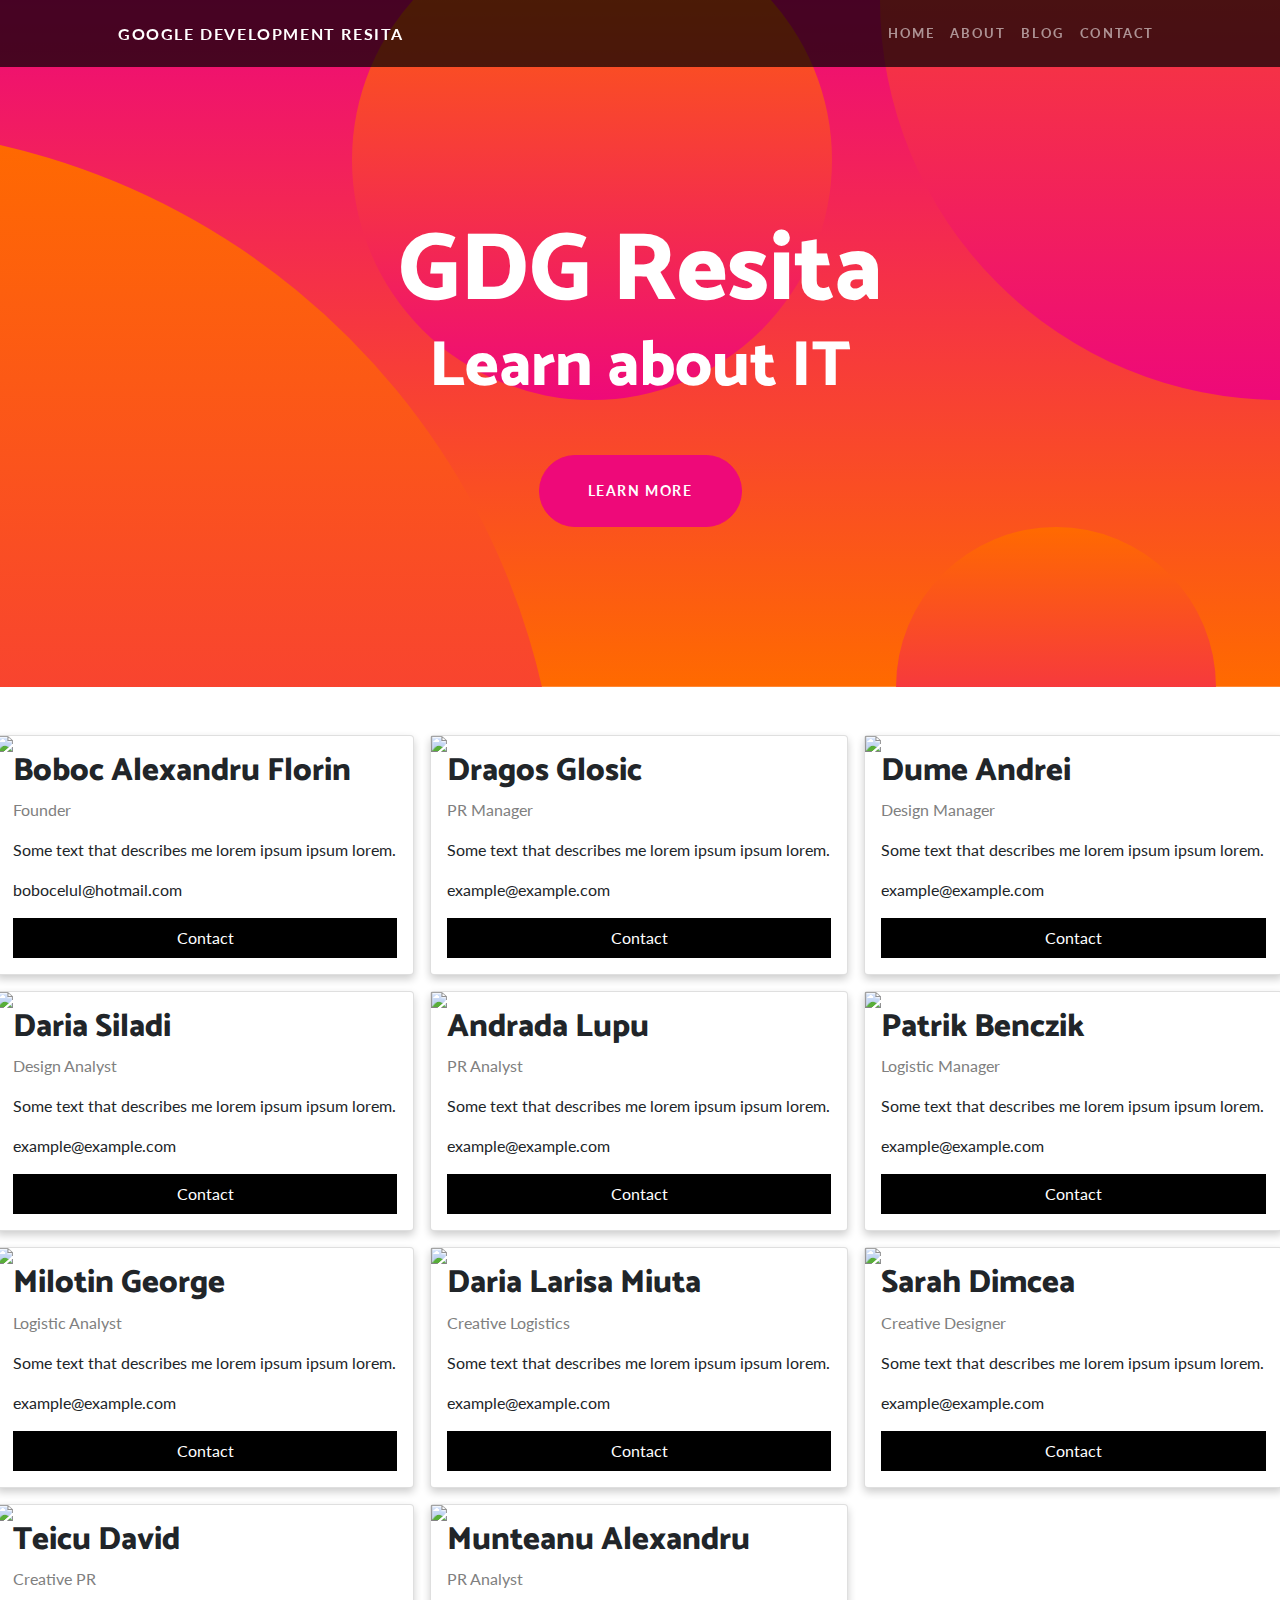
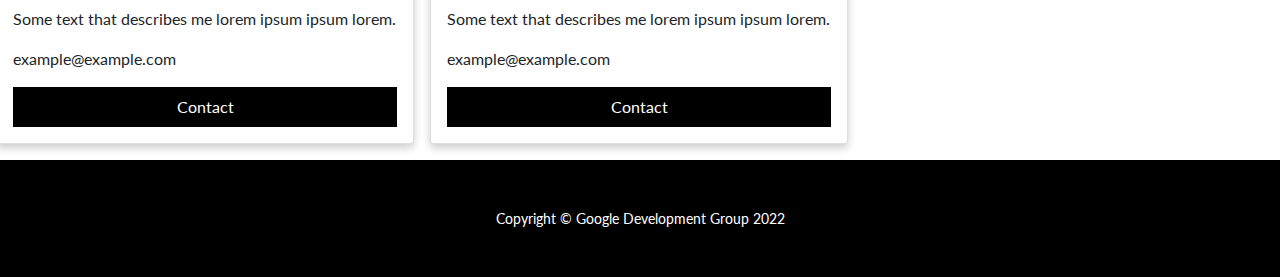
==== about.html @ 951a5cc4 "UPDATE BOBOC" ====
<!DOCTYPE html>
<html lang="en">
  <head>
    <meta charset="utf-8" />
    <meta
      name="viewport"
      content="width=device-width, initial-scale=1, shrink-to-fit=no"
    />
    <meta name="description" content="" />
    <meta name="author" content="" />
    <title>Google Development Group | About</title>
    <link rel="icon" type="image/x-icon" href="assets/favicon.ico" />
    <!-- Font Awesome icons (free version)-->
    <script
      src="https://use.fontawesome.com/releases/v5.15.4/js/all.js"
      crossorigin="anonymous"
    ></script>
    <!-- Google fonts-->
    <link
      href="https://fonts.googleapis.com/css?family=Catamaran:100,200,300,400,500,600,700,800,900"
      rel="stylesheet"
    />
    <link
      href="https://fonts.googleapis.com/css?family=Lato:100,100i,300,300i,400,400i,700,700i,900,900i"
      rel="stylesheet"
    />
    <!-- Core theme CSS (includes Bootstrap)-->
    <link href="css/styles.css" rel="stylesheet" />
    <link href="css/index.css" rel="stylesheet"/>
  </head>
  <body id="page-top">
    <!-- Navigation-->
    <nav class="navbar navbar-expand-lg navbar-dark navbar-custom fixed-top">
      <div class="container px-5">
        <a class="navbar-brand" href="#page-top">Google Development Resita</a>
        <button
          class="navbar-toggler"
          type="button"
          data-bs-toggle="collapse"
          data-bs-target="#navbarResponsive"
          aria-controls="navbarResponsive"
          aria-expanded="false"
          aria-label="Toggle navigation"
        >
          <span class="navbar-toggler-icon"></span>
        </button>
        <div class="collapse navbar-collapse" id="navbarResponsive">
          <ul class="navbar-nav ms-auto">
            <li class="nav-item"><a class="nav-link" href="index.html">Home</a></li>
            <li class="nav-item"><a class="nav-link" href="about.html">About</a></li>
            <li class="nav-item"><a class="nav-link" href="#!">Blog</a></li>
            <li class="nav-item"><a class="nav-link" href="contact.html">Contact</a></li>
          </ul>
        </div>
      </div>
    </nav>
    <!-- Header-->
    <header class="masthead text-center text-white">
      <div class="masthead-content">
        <div class="container px-5">
          <h1 class="masthead-heading mb-0">GDG Resita</h1>
          <h2 class="masthead-subheading mb-0">Learn about IT</h2>
          <a class="btn btn-primary btn-xl rounded-pill mt-5" href="#scroll"
            >Learn More</a
          >
        </div>
      </div>
      <div class="bg-circle-1 bg-circle"></div>
      <div class="bg-circle-2 bg-circle"></div>
      <div class="bg-circle-3 bg-circle"></div>
      <div class="bg-circle-4 bg-circle"></div>
    </header>
    <br><br>
    <div class="row">
        <div class="column">
          <div class="card">
            <img src="img1.jpg"  style="width:100%">
            <div class="container">
              <h2>Boboc Alexandru Florin</h2>
              <p class="title">Founder</p>
              <p>Some text that describes me lorem ipsum ipsum lorem.</p>
              <p>bobocelul@hotmail.com</p>
              <p><button class="button">Contact</button></p>
            </div>
          </div>
        </div>
      
        <div class="column">
          <div class="card">
            <img src="img2.jpg"  style="width:100%">
            <div class="container">
              <h2>Dragos Glosic</h2>
              <p class="title">PR Manager</p>
              <p>Some text that describes me lorem ipsum ipsum lorem.</p>
              <p>example@example.com</p>
              <p><button class="button">Contact</button></p>
            </div>
          </div>
        </div>

        <div class="column">
            <div class="card">
              <img src="img2.jpg"  style="width:100%">
              <div class="container">
                <h2>Dume Andrei</h2>
                <p class="title">Design Manager</p>
                <p>Some text that describes me lorem ipsum ipsum lorem.</p>
                <p>example@example.com</p>
                <p><button class="button">Contact</button></p>
              </div>
            </div>
          </div>

          <div class="column">
            <div class="card">
              <img src="img2.jpg" style="width:100%">
              <div class="container">
                <h2>Daria Siladi</h2>
                <p class="title">Design Analyst</p>
                <p>Some text that describes me lorem ipsum ipsum lorem.</p>
                <p>example@example.com</p>
                <p><button class="button">Contact</button></p>
              </div>
            </div>
          </div>

          <div class="column">
            <div class="card">
              <img src="img2.jpg"  style="width:100%">
              <div class="container">
                <h2>Andrada Lupu</h2>
                <p class="title">PR Analyst</p>
                <p>Some text that describes me lorem ipsum ipsum lorem.</p>
                <p>example@example.com</p>
                <p><button class="button">Contact</button></p>
              </div>
            </div>
          </div>

          <div class="column">
            <div class="card">
              <img src="img2.jpg"  style="width:100%">
              <div class="container">
                <h2>Patrik Benczik</h2>
                <p class="title">Logistic Manager</p>
                <p>Some text that describes me lorem ipsum ipsum lorem.</p>
                <p>example@example.com</p>
                <p><button class="button">Contact</button></p>
              </div>
            </div>
          </div>

          <div class="column">
            <div class="card">
              <img src="img2.jpg"  style="width:100%">
              <div class="container">
                <h2>Milotin George</h2>
                <p class="title">Logistic Analyst</p>
                <p>Some text that describes me lorem ipsum ipsum lorem.</p>
                <p>example@example.com</p>
                <p><button class="button">Contact</button></p>
              </div>
            </div>
          </div>

          <div class="column">
            <div class="card">
              <img src="img2.jpg" style="width:100%">
              <div class="container">
                <h2>Daria Larisa Miuta</h2>
                <p class="title">Creative Logistics</p>
                <p>Some text that describes me lorem ipsum ipsum lorem.</p>
                <p>example@example.com</p>
                <p><button class="button">Contact</button></p>
              </div>
            </div>
          </div>

          <div class="column">
            <div class="card">
              <img src="img2.jpg"  style="width:100%">
              <div class="container">
                <h2>Sarah Dimcea</h2>
                <p class="title">Creative Designer</p>
                <p>Some text that describes me lorem ipsum ipsum lorem.</p>
                <p>example@example.com</p>
                <p><button class="button">Contact</button></p>
              </div>
            </div>
          </div>

          <div class="column">
            <div class="card">
              <img src="img2.jpg"  style="width:100%">
              <div class="container">
                <h2>Teicu David</h2>
                <p class="title">Creative PR</p>
                <p>Some text that describes me lorem ipsum ipsum lorem.</p>
                <p>example@example.com</p>
                <p><button class="button">Contact</button></p>
              </div>
            </div>
          </div>
      
        <div class="column">
          <div class="card">
            <img src="img3.jpg"  style="width:100%">
            <div class="container">
              <h2>Munteanu Alexandru</h2>
              <p class="title">PR Analyst</p>
              <p>Some text that describes me lorem ipsum ipsum lorem.</p>
              <p>example@example.com</p>
              <p><button class="button">Contact</button></p>
            </div>
          </div>
        </div>
      </div>
    <!-- Footer-->
    <footer class="py-5 bg-black">
      <div class="container px-5">
        <p class="m-0 text-center text-white small">
          Copyright &copy; Google Development Group 2022
        </p>
      </div>
    </footer>
    <!-- Bootstrap core JS-->
    <script src="https://cdn.jsdelivr.net/npm/bootstrap@5.1.3/dist/js/bootstrap.bundle.min.js"></script>
    <!-- Core theme JS-->
    <script src="js/scripts.js"></script>
  </body>
</html>
---- css/index.css ----
/* Three columns side by side */
.column {
    float: left;
    width: 33.3%;
    margin-bottom: 16px;
    padding: 0 8px;
  }
  
  /* Display the columns below each other instead of side by side on small screens */
  @media screen and (max-width: 650px) {
    .column {
      width: 100%;
      display: block;
    }
  }
  
  /* Add some shadows to create a card effect */
  .card {
    box-shadow: 0 4px 8px 0 rgba(0, 0, 0, 0.2);
  }
  
  /* Some left and right padding inside the container */
  .container {
    padding: 0 16px;
  }
  
  /* Clear floats */
  .container::after, .row::after {
    content: "";
    clear: both;
    display: table;
  }
  
  .title {
    color: grey;
  }
  
  .button {
    border: none;
    outline: 0;
    display: inline-block;
    padding: 8px;
    color: white;
    background-color: #000;
    text-align: center;
    cursor: pointer;
    width: 100%;
  }
  
  .button:hover {
    background-color: #555;
  }
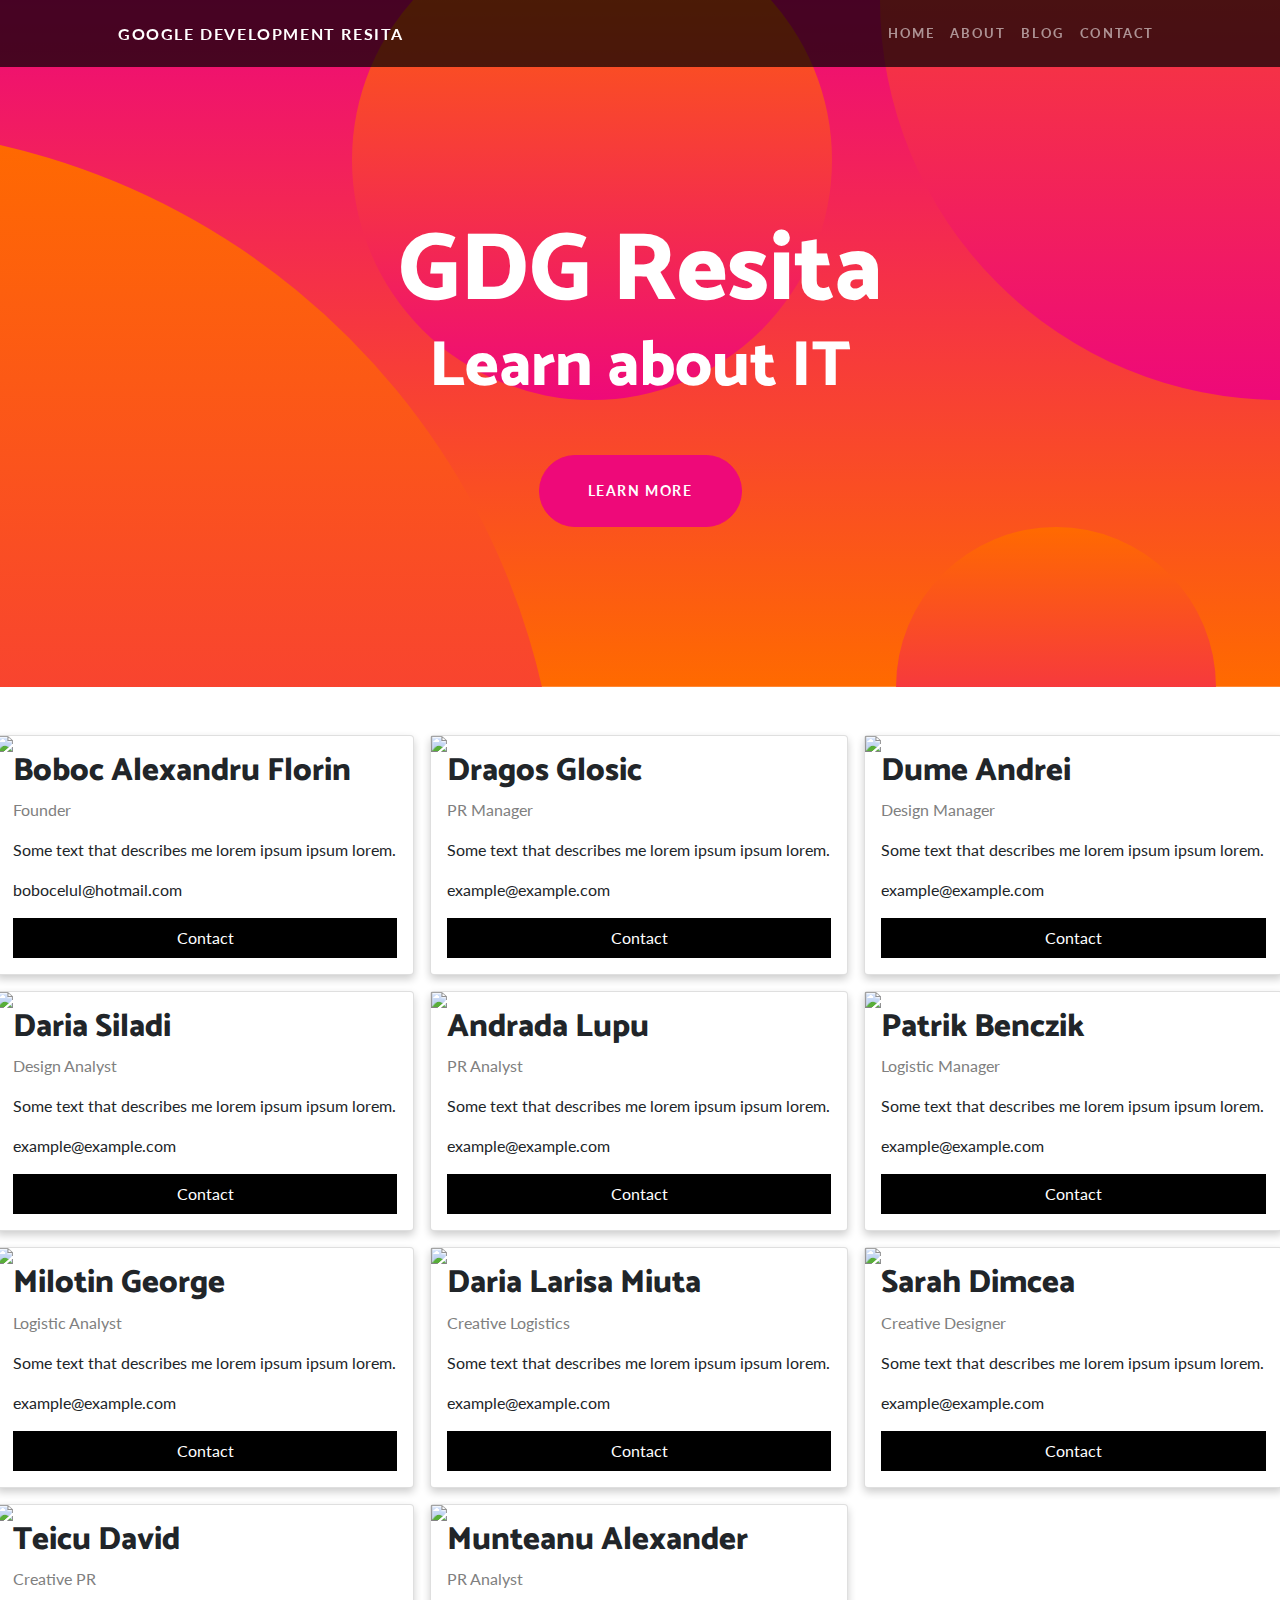
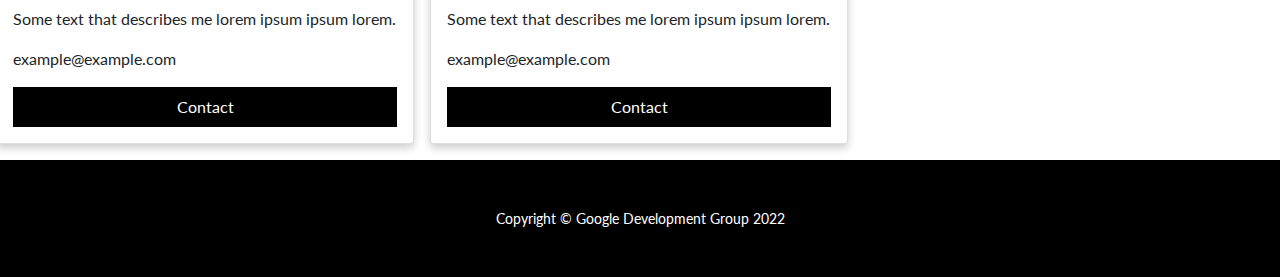
==== commit c49c1776: "UPDATE HREF URI NAVBAR" ====
--- a/about.html
+++ b/about.html
@@ -26,7 +26,7 @@
     />
     <!-- Core theme CSS (includes Bootstrap)-->
     <link href="css/styles.css" rel="stylesheet" />
-    <link href="css/index.css" rel="stylesheet"/>
+    <link href="css/index.css" rel="stylesheet" />
   </head>
   <body id="page-top">
     <!-- Navigation-->
@@ -46,10 +46,16 @@
         </button>
         <div class="collapse navbar-collapse" id="navbarResponsive">
           <ul class="navbar-nav ms-auto">
-            <li class="nav-item"><a class="nav-link" href="index.html">Home</a></li>
-            <li class="nav-item"><a class="nav-link" href="about.html">About</a></li>
+            <li class="nav-item">
+              <a class="nav-link" href="index.html">Home</a>
+            </li>
+            <li class="nav-item">
+              <a class="nav-link" href="about.html">About</a>
+            </li>
             <li class="nav-item"><a class="nav-link" href="#!">Blog</a></li>
-            <li class="nav-item"><a class="nav-link" href="contact.html">Contact</a></li>
+            <li class="nav-item">
+              <a class="nav-link" href="contact.html">Contact</a>
+            </li>
           </ul>
         </div>
       </div>
@@ -70,151 +76,151 @@
       <div class="bg-circle-3 bg-circle"></div>
       <div class="bg-circle-4 bg-circle"></div>
     </header>
-    <br><br>
+    <br /><br />
     <div class="row">
-        <div class="column">
-          <div class="card">
-            <img src="img1.jpg"  style="width:100%">
-            <div class="container">
-              <h2>Boboc Alexandru Florin</h2>
-              <p class="title">Founder</p>
-              <p>Some text that describes me lorem ipsum ipsum lorem.</p>
-              <p>bobocelul@hotmail.com</p>
-              <p><button class="button">Contact</button></p>
-            </div>
-          </div>
-        </div>
-      
-        <div class="column">
-          <div class="card">
-            <img src="img2.jpg"  style="width:100%">
-            <div class="container">
-              <h2>Dragos Glosic</h2>
-              <p class="title">PR Manager</p>
-              <p>Some text that describes me lorem ipsum ipsum lorem.</p>
-              <p>example@example.com</p>
-              <p><button class="button">Contact</button></p>
-            </div>
-          </div>
-        </div>
-
-        <div class="column">
-            <div class="card">
-              <img src="img2.jpg"  style="width:100%">
-              <div class="container">
-                <h2>Dume Andrei</h2>
-                <p class="title">Design Manager</p>
-                <p>Some text that describes me lorem ipsum ipsum lorem.</p>
-                <p>example@example.com</p>
-                <p><button class="button">Contact</button></p>
-              </div>
-            </div>
-          </div>
-
-          <div class="column">
-            <div class="card">
-              <img src="img2.jpg" style="width:100%">
-              <div class="container">
-                <h2>Daria Siladi</h2>
-                <p class="title">Design Analyst</p>
-                <p>Some text that describes me lorem ipsum ipsum lorem.</p>
-                <p>example@example.com</p>
-                <p><button class="button">Contact</button></p>
-              </div>
-            </div>
-          </div>
-
-          <div class="column">
-            <div class="card">
-              <img src="img2.jpg"  style="width:100%">
-              <div class="container">
-                <h2>Andrada Lupu</h2>
-                <p class="title">PR Analyst</p>
-                <p>Some text that describes me lorem ipsum ipsum lorem.</p>
-                <p>example@example.com</p>
-                <p><button class="button">Contact</button></p>
-              </div>
-            </div>
-          </div>
-
-          <div class="column">
-            <div class="card">
-              <img src="img2.jpg"  style="width:100%">
-              <div class="container">
-                <h2>Patrik Benczik</h2>
-                <p class="title">Logistic Manager</p>
-                <p>Some text that describes me lorem ipsum ipsum lorem.</p>
-                <p>example@example.com</p>
-                <p><button class="button">Contact</button></p>
-              </div>
-            </div>
-          </div>
-
-          <div class="column">
-            <div class="card">
-              <img src="img2.jpg"  style="width:100%">
-              <div class="container">
-                <h2>Milotin George</h2>
-                <p class="title">Logistic Analyst</p>
-                <p>Some text that describes me lorem ipsum ipsum lorem.</p>
-                <p>example@example.com</p>
-                <p><button class="button">Contact</button></p>
-              </div>
-            </div>
-          </div>
-
-          <div class="column">
-            <div class="card">
-              <img src="img2.jpg" style="width:100%">
-              <div class="container">
-                <h2>Daria Larisa Miuta</h2>
-                <p class="title">Creative Logistics</p>
-                <p>Some text that describes me lorem ipsum ipsum lorem.</p>
-                <p>example@example.com</p>
-                <p><button class="button">Contact</button></p>
-              </div>
-            </div>
-          </div>
-
-          <div class="column">
-            <div class="card">
-              <img src="img2.jpg"  style="width:100%">
-              <div class="container">
-                <h2>Sarah Dimcea</h2>
-                <p class="title">Creative Designer</p>
-                <p>Some text that describes me lorem ipsum ipsum lorem.</p>
-                <p>example@example.com</p>
-                <p><button class="button">Contact</button></p>
-              </div>
-            </div>
-          </div>
-
-          <div class="column">
-            <div class="card">
-              <img src="img2.jpg"  style="width:100%">
-              <div class="container">
-                <h2>Teicu David</h2>
-                <p class="title">Creative PR</p>
-                <p>Some text that describes me lorem ipsum ipsum lorem.</p>
-                <p>example@example.com</p>
-                <p><button class="button">Contact</button></p>
-              </div>
-            </div>
-          </div>
-      
-        <div class="column">
-          <div class="card">
-            <img src="img3.jpg"  style="width:100%">
-            <div class="container">
-              <h2>Munteanu Alexandru</h2>
-              <p class="title">PR Analyst</p>
-              <p>Some text that describes me lorem ipsum ipsum lorem.</p>
-              <p>example@example.com</p>
-              <p><button class="button">Contact</button></p>
-            </div>
-          </div>
-        </div>
-      </div>
+      <div class="column">
+        <div class="card">
+          <img src="img1.jpg" style="width: 100%" />
+          <div class="container">
+            <h2>Boboc Alexandru Florin</h2>
+            <p class="title">Founder</p>
+            <p>Some text that describes me lorem ipsum ipsum lorem.</p>
+            <p>bobocelul@hotmail.com</p>
+            <p><button class="button">Contact</button></p>
+          </div>
+        </div>
+      </div>
+
+      <div class="column">
+        <div class="card">
+          <img src="img2.jpg" style="width: 100%" />
+          <div class="container">
+            <h2>Dragos Glosic</h2>
+            <p class="title">PR Manager</p>
+            <p>Some text that describes me lorem ipsum ipsum lorem.</p>
+            <p>example@example.com</p>
+            <p><button class="button">Contact</button></p>
+          </div>
+        </div>
+      </div>
+
+      <div class="column">
+        <div class="card">
+          <img src="img2.jpg" style="width: 100%" />
+          <div class="container">
+            <h2>Dume Andrei</h2>
+            <p class="title">Design Manager</p>
+            <p>Some text that describes me lorem ipsum ipsum lorem.</p>
+            <p>example@example.com</p>
+            <p><button class="button">Contact</button></p>
+          </div>
+        </div>
+      </div>
+
+      <div class="column">
+        <div class="card">
+          <img src="img2.jpg" style="width: 100%" />
+          <div class="container">
+            <h2>Daria Siladi</h2>
+            <p class="title">Design Analyst</p>
+            <p>Some text that describes me lorem ipsum ipsum lorem.</p>
+            <p>example@example.com</p>
+            <p><button class="button">Contact</button></p>
+          </div>
+        </div>
+      </div>
+
+      <div class="column">
+        <div class="card">
+          <img src="img2.jpg" style="width: 100%" />
+          <div class="container">
+            <h2>Andrada Lupu</h2>
+            <p class="title">PR Analyst</p>
+            <p>Some text that describes me lorem ipsum ipsum lorem.</p>
+            <p>example@example.com</p>
+            <p><button class="button">Contact</button></p>
+          </div>
+        </div>
+      </div>
+
+      <div class="column">
+        <div class="card">
+          <img src="img2.jpg" style="width: 100%" />
+          <div class="container">
+            <h2>Patrik Benczik</h2>
+            <p class="title">Logistic Manager</p>
+            <p>Some text that describes me lorem ipsum ipsum lorem.</p>
+            <p>example@example.com</p>
+            <p><button class="button">Contact</button></p>
+          </div>
+        </div>
+      </div>
+
+      <div class="column">
+        <div class="card">
+          <img src="img2.jpg" style="width: 100%" />
+          <div class="container">
+            <h2>Milotin George</h2>
+            <p class="title">Logistic Analyst</p>
+            <p>Some text that describes me lorem ipsum ipsum lorem.</p>
+            <p>example@example.com</p>
+            <p><button class="button">Contact</button></p>
+          </div>
+        </div>
+      </div>
+
+      <div class="column">
+        <div class="card">
+          <img src="img2.jpg" style="width: 100%" />
+          <div class="container">
+            <h2>Daria Larisa Miuta</h2>
+            <p class="title">Creative Logistics</p>
+            <p>Some text that describes me lorem ipsum ipsum lorem.</p>
+            <p>example@example.com</p>
+            <p><button class="button">Contact</button></p>
+          </div>
+        </div>
+      </div>
+
+      <div class="column">
+        <div class="card">
+          <img src="img2.jpg" style="width: 100%" />
+          <div class="container">
+            <h2>Sarah Dimcea</h2>
+            <p class="title">Creative Designer</p>
+            <p>Some text that describes me lorem ipsum ipsum lorem.</p>
+            <p>example@example.com</p>
+            <p><button class="button">Contact</button></p>
+          </div>
+        </div>
+      </div>
+
+      <div class="column">
+        <div class="card">
+          <img src="img2.jpg" style="width: 100%" />
+          <div class="container">
+            <h2>Teicu David</h2>
+            <p class="title">Creative PR</p>
+            <p>Some text that describes me lorem ipsum ipsum lorem.</p>
+            <p>example@example.com</p>
+            <p><button class="button">Contact</button></p>
+          </div>
+        </div>
+      </div>
+
+      <div class="column">
+        <div class="card">
+          <img src="img3.jpg" style="width: 100%" />
+          <div class="container">
+            <h2>Munteanu Alexander</h2>
+            <p class="title">PR Analyst</p>
+            <p>Some text that describes me lorem ipsum ipsum lorem.</p>
+            <p>example@example.com</p>
+            <p><button class="button">Contact</button></p>
+          </div>
+        </div>
+      </div>
+    </div>
     <!-- Footer-->
     <footer class="py-5 bg-black">
       <div class="container px-5">
